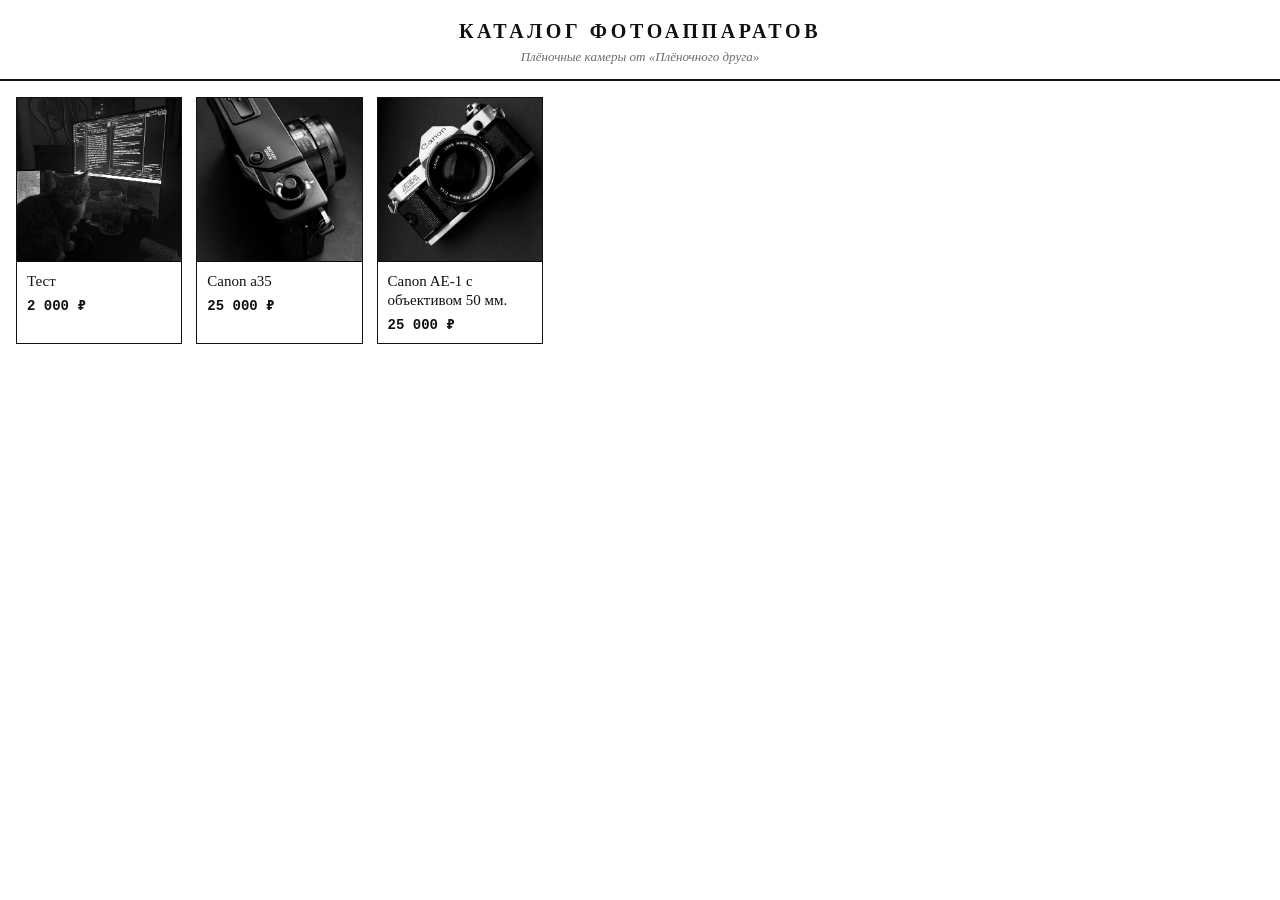
==== index.html @ 7c63b2c7 "Обновление каталога фотоаппаратов" ====
<!doctype html>
<html lang="ru">
<head>
  <meta charset="utf-8">
  <meta name="viewport" content="width=device-width, initial-scale=1, viewport-fit=cover">
  <title>Каталог фотоаппаратов</title>
  <!-- Официальный скрипт Telegram для Mini App: тема, кнопка «Назад», окна подтверждения. -->
  <script src="https://telegram.org/js/telegram-web-app.js"></script>
  <!-- Общие стили каталога и админ-панели: один файл, чтобы дизайн совпадал. -->
  <link rel="stylesheet" href="style.css">
</head>
<body>
  <header>
    <h1>Каталог фотоаппаратов</h1>
    <p>Плёночные камеры от «Плёночного друга»</p>
  </header>

  <main>
    <div id="grid" class="grid"></div>
    <div id="message" class="message">Загружаю каталог…</div>
  </main>

  <section id="detail" class="detail" aria-hidden="true">
    <!-- Фото товара: листаются свайпом или стрелками, точки показывают, какое фото открыто. -->
    <div id="gallery" class="gallery">
      <div id="gallery-track" class="gallery-track"></div>
      <button id="gallery-prev" class="gallery-arrow prev" type="button" aria-label="Предыдущее фото">‹</button>
      <button id="gallery-next" class="gallery-arrow next" type="button" aria-label="Следующее фото">›</button>
      <div id="gallery-dots" class="gallery-dots"></div>
    </div>
    <div class="body">
      <h2 id="detail-title"></h2>
      <div id="detail-price" class="price"></div>
      <div id="detail-description" class="description"></div>
    </div>
    <div class="actions">
      <button id="detail-back" class="back" type="button">Назад</button>
      <button id="detail-buy" class="buy" type="button">Хочу купить</button>
    </div>
  </section>

  <script>
    // Telegram.WebApp есть, только когда страница открыта внутри Telegram.
    const telegram = window.Telegram ? window.Telegram.WebApp : null;
    const texts = {
      empty: "Каталог пока пуст. Загляни чуть позже!",
      loadFailed: "Не получилось загрузить каталог. Закрой окно и открой каталог ещё раз.",
      noBot: "Не получилось открыть чат с ботом. Закрой окно и открой каталог ещё раз.",
    };

    let openedProduct = null;
    // Имя бота приходит в catalog.json: по нему кнопка «Хочу купить» открывает чат с ботом.
    let botUsername = "";

    if (telegram) {
      telegram.ready();
      telegram.expand();
      // Шапка и фон Telegram вокруг окна — белые, как страница.
      telegram.setHeaderColor("#ffffff");
      telegram.setBackgroundColor("#ffffff");
      telegram.BackButton.onClick(closeDetail);
    }

    function showMessage(text) {
      document.getElementById("message").textContent = text;
    }

    function alertUser(text) {
      if (telegram) telegram.showAlert(text); else alert(text);
    }

    // Карточку собираем через textContent, а не innerHTML: так текст из базы не может
    // случайно превратиться в код страницы.
    function createCard(product) {
      const card = document.createElement("article");
      card.className = "card";
      const photo = document.createElement("img");
      photo.src = product.photo_url;
      photo.alt = product.title;
      photo.loading = "lazy";
      const info = document.createElement("div");
      info.className = "info";
      const title = document.createElement("p");
      title.className = "title";
      title.textContent = product.title;
      const price = document.createElement("div");
      price.className = "price";
      price.textContent = product.price;
      info.append(title, price);
      card.append(photo, info);
      card.addEventListener("click", () => openDetail(product));
      return card;
    }

    // --- Листалка фото ---
    // Фото стоят в ряд, браузер сам листает их свайпом (scroll-snap — прокрутка
    // «защёлкивается» ровно на одном фото). Стрелки листают на одно фото, точки показывают номер.

    const track = document.getElementById("gallery-track");

    function currentPhotoIndex() {
      return track.clientWidth ? Math.round(track.scrollLeft / track.clientWidth) : 0;
    }

    function updateGalleryControls() {
      const count = track.children.length;
      const index = currentPhotoIndex();
      document.querySelectorAll("#gallery-dots span").forEach((dot, dotIndex) => {
        dot.classList.toggle("active", dotIndex === index);
      });
      document.getElementById("gallery-prev").disabled = index <= 0;
      document.getElementById("gallery-next").disabled = index >= count - 1;
    }

    function showPhotos(product) {
      // В старом catalog.json было только одно фото (photo_url) — поддерживаем и его.
      const urls = product.photos && product.photos.length ? product.photos : [product.photo_url];
      track.replaceChildren(...urls.map((url, index) => {
        const photo = document.createElement("img");
        photo.src = url;
        photo.alt = product.title + " — фото " + (index + 1);
        return photo;
      }));
      document.getElementById("gallery-dots").replaceChildren(
        ...urls.map(() => document.createElement("span"))
      );
      document.getElementById("gallery").classList.toggle("single", urls.length < 2);
      track.style.scrollBehavior = "auto";
      track.scrollLeft = 0; // новая карточка всегда открывается с первого фото
      track.style.scrollBehavior = "";
      updateGalleryControls();
    }

    function scrollPhotos(step) {
      track.scrollTo({ left: (currentPhotoIndex() + step) * track.clientWidth });
    }

    track.addEventListener("scroll", updateGalleryControls);
    document.getElementById("gallery-prev").addEventListener("click", () => scrollPhotos(-1));
    document.getElementById("gallery-next").addEventListener("click", () => scrollPhotos(1));

    function openDetail(product) {
      openedProduct = product;
      document.getElementById("detail-title").textContent = product.title;
      document.getElementById("detail-price").textContent = product.price;
      document.getElementById("detail-description").textContent = product.description;
      const detail = document.getElementById("detail");
      detail.classList.add("open");
      detail.setAttribute("aria-hidden", "false");
      detail.scrollTop = 0;
      // Фото показываем, когда карточка уже видна: иначе ширина листалки ещё неизвестна.
      showPhotos(product);
      if (telegram) telegram.BackButton.show();
    }

    function closeDetail() {
      openedProduct = null;
      const detail = document.getElementById("detail");
      detail.classList.remove("open");
      detail.setAttribute("aria-hidden", "true");
      if (telegram) telegram.BackButton.hide();
    }

    // «Хочу купить» открывает чат с ботом по ссылке t.me/бот?start=buy_12.
    // Бот покажет товар, спросит подтверждение и отправит заявку админам.
    // Так серверу каталога не нужно принимать заявки: хватает файлов на GitHub Pages.
    function buy(product) {
      if (!botUsername) {
        alertUser(texts.noBot);
        return;
      }
      const link = "https://t.me/" + botUsername + "?start=buy_" + product.id;
      if (telegram) {
        telegram.openTelegramLink(link);
        telegram.close();
      } else {
        window.open(link, "_blank");
      }
    }

    document.getElementById("detail-back").addEventListener("click", closeDetail);
    document.getElementById("detail-buy").addEventListener("click", () => {
      if (openedProduct) buy(openedProduct);
    });

    async function loadCatalog() {
      try {
        // cache: "no-store" — всегда свежий список, а не сохранённый браузером.
        const response = await fetch("catalog.json", { cache: "no-store" });
        if (!response.ok) throw new Error("bad status");
        const catalog = await response.json();
        botUsername = catalog.bot_username;
        const products = catalog.products;
        const grid = document.getElementById("grid");
        grid.replaceChildren(...products.map(createCard));
        showMessage(products.length ? "" : texts.empty);
      } catch (error) {
        showMessage(texts.loadFailed);
      }
    }

    loadCatalog();
  </script>
</body>
</html>
---- style.css ----
/* Общие стили каталога фотоаппаратов и админ-панели.
   Один файл для обеих страниц, чтобы дизайн всегда совпадал. */
/* Чёрно-белое оформление: только чёрный, белый и серые. Цвета темы Telegram не используем. */
:root {
  --ink: #111111;
  --paper: #ffffff;
  --grey: #6b6b6b;
  --line: #111111;
}
* { box-sizing: border-box; }
html, body {
  margin: 0;
  background: var(--paper);
  color: var(--ink);
  font-family: Georgia, "Times New Roman", serif;
  -webkit-tap-highlight-color: transparent;
}
header {
  padding: 20px 16px 14px;
  border-bottom: 2px solid var(--line);
  text-align: center;
}
header h1 {
  margin: 0;
  font-size: 20px;
  letter-spacing: 0.18em;
  text-transform: uppercase;
}
header p {
  margin: 6px 0 0;
  font-size: 13px;
  color: var(--grey);
  font-style: italic;
}
main { padding: 16px; }
.grid {
  display: grid;
  grid-template-columns: repeat(auto-fill, minmax(150px, 1fr));
  gap: 14px;
}
.card {
  border: 1px solid var(--line);
  background: var(--paper);
  cursor: pointer;
  display: flex;
  flex-direction: column;
}
.card img {
  width: 100%;
  aspect-ratio: 1 / 1;
  object-fit: cover;
  display: block;
  /* В списке фото чёрно-белые — в стиле плёнки. */
  filter: grayscale(1) contrast(1.05);
  border-bottom: 1px solid var(--line);
  background: #eeeeee;
}
.card .info { padding: 10px; }
.card .title {
  font-size: 15px;
  line-height: 1.25;
  margin: 0 0 6px;
}
.card .price {
  font-family: "Courier New", monospace;
  font-weight: bold;
  font-size: 14px;
}
.message {
  text-align: center;
  color: var(--grey);
  font-style: italic;
  padding: 48px 16px;
}
/* Карточка товара поверх списка. */
.detail {
  position: fixed;
  inset: 0;
  background: var(--paper);
  overflow-y: auto;
  display: none;
}
.detail.open { display: block; }
.detail img {
  width: 100%;
  max-height: 60vh;
  object-fit: contain;
  display: block;
  background: #f2f2f2;
  border-bottom: 2px solid var(--line);
  /* В карточке фото цветное: клиент видит реальное состояние камеры. */
}
/* Листалка фото в карточке товара: свайп пальцем или стрелки, точки — какое фото открыто. */
.gallery {
  position: relative;
  background: #f2f2f2;
  border-bottom: 2px solid var(--line);
}
.gallery-track {
  display: flex;
  overflow-x: auto;
  scroll-snap-type: x mandatory;
  scroll-behavior: smooth;
  scrollbar-width: none;
}
.gallery-track::-webkit-scrollbar { display: none; }
.detail .gallery-track img {
  flex: 0 0 100%;
  height: 60vh;
  max-height: 60vh;
  scroll-snap-align: center;
  border-bottom: none;
}
.gallery-arrow {
  position: absolute;
  top: 50%;
  transform: translateY(-50%);
  width: 40px;
  height: 40px;
  padding: 0;
  font-size: 24px;
  line-height: 1;
  background: var(--paper);
  color: var(--ink);
  border: 2px solid var(--ink);
  border-radius: 50%;
}
.gallery-arrow.prev { left: 10px; }
.gallery-arrow.next { right: 10px; }
.gallery-arrow:disabled { opacity: 0.25; }
.gallery-dots {
  position: absolute;
  left: 0;
  right: 0;
  bottom: 10px;
  display: flex;
  justify-content: center;
  gap: 8px;
}
.gallery-dots span {
  width: 9px;
  height: 9px;
  border: 1.5px solid var(--ink);
  background: var(--paper);
}
.gallery-dots span.active { background: var(--ink); }
.gallery.single .gallery-arrow, .gallery.single .gallery-dots { display: none; }
.detail .body { padding: 18px 16px 120px; }
.detail h2 { margin: 0 0 8px; font-size: 22px; line-height: 1.2; }
.detail .price {
  font-family: "Courier New", monospace;
  font-size: 20px;
  font-weight: bold;
  margin-bottom: 16px;
}
.detail .description {
  white-space: pre-wrap;
  line-height: 1.5;
  font-size: 16px;
}
.actions {
  position: fixed;
  left: 0;
  right: 0;
  bottom: 0;
  padding: 12px 16px calc(12px + env(safe-area-inset-bottom));
  background: var(--paper);
  border-top: 1px solid var(--line);
  display: flex;
  gap: 10px;
}
button {
  font-family: inherit;
  font-size: 16px;
  padding: 14px;
  border: 2px solid var(--ink);
  cursor: pointer;
}
.buy { flex: 1; background: var(--ink); color: var(--paper); text-transform: uppercase; letter-spacing: 0.08em; }
.buy:disabled { opacity: 0.5; }
.back { background: var(--paper); color: var(--ink); }

/* --- Админ-панель: те же цвета и шрифты, что у каталога --- */
.toolbar { padding: 16px 16px 0; }
.toolbar button { width: 100%; }
.primary { background: var(--ink); color: var(--paper); text-transform: uppercase; letter-spacing: 0.08em; }
.danger { background: var(--paper); color: var(--ink); border-style: dashed; }
.list { display: flex; flex-direction: column; gap: 12px; }
.row {
  display: flex;
  gap: 12px;
  align-items: center;
  border: 1px solid var(--line);
  padding: 10px;
  cursor: pointer;
  background: var(--paper);
}
.row img, .row .no-photo {
  width: 72px;
  height: 72px;
  object-fit: cover;
  filter: grayscale(1) contrast(1.05);
  border: 1px solid var(--line);
  flex-shrink: 0;
  background: #eeeeee;
}
.row .no-photo {
  display: flex;
  align-items: center;
  justify-content: center;
  font-size: 11px;
  color: var(--grey);
  text-align: center;
  font-style: italic;
}
.row .info { flex: 1; min-width: 0; }
.row .title { margin: 0 0 4px; font-size: 15px; line-height: 1.25; }
.row .price { font-family: "Courier New", monospace; font-weight: bold; font-size: 14px; }
.badge {
  display: inline-block;
  margin-top: 6px;
  padding: 2px 8px;
  border: 1px solid var(--ink);
  font-size: 12px;
  text-transform: uppercase;
  letter-spacing: 0.06em;
}
.badge.hidden { border-style: dashed; color: var(--grey); }
.form { display: flex; flex-direction: column; gap: 14px; }
.form label { font-size: 13px; text-transform: uppercase; letter-spacing: 0.08em; }
.form input, .form textarea {
  width: 100%;
  margin-top: 6px;
  padding: 12px;
  border: 2px solid var(--ink);
  border-radius: 0;
  font-family: inherit;
  font-size: 16px;
  background: var(--paper);
  color: var(--ink);
}
.form textarea { min-height: 140px; resize: vertical; }
.form .hint { font-size: 13px; color: var(--grey); font-style: italic; margin: 0; }
.form .field-name { font-size: 13px; text-transform: uppercase; letter-spacing: 0.08em; margin: 0 0 12px; }
.form .buttons { display: flex; flex-wrap: wrap; gap: 10px; }
.form .buttons button { flex: 1 1 140px; }

/* Фото товара в админ-панели: миниатюры, у каждой крестик «удалить», первое — обложка. */
.thumbs { display: flex; flex-wrap: wrap; gap: 10px; }
.thumb { position: relative; width: 84px; }
.thumb img, .thumb .no-photo {
  width: 84px;
  height: 84px;
  object-fit: cover;
  display: block;
  border: 1px solid var(--line);
  background: #eeeeee;
}
.thumb .no-photo {
  display: flex;
  align-items: center;
  justify-content: center;
  font-size: 11px;
  color: var(--grey);
  font-style: italic;
  text-align: center;
}
.thumb .remove {
  position: absolute;
  top: -8px;
  right: -8px;
  width: 28px;
  height: 28px;
  padding: 0;
  font-size: 16px;
  line-height: 1;
  border-radius: 50%;
  background: var(--paper);
  color: var(--ink);
}
.thumb .cover {
  display: block;
  margin-top: 4px;
  font-size: 11px;
  text-transform: uppercase;
  letter-spacing: 0.06em;
  text-align: center;
}
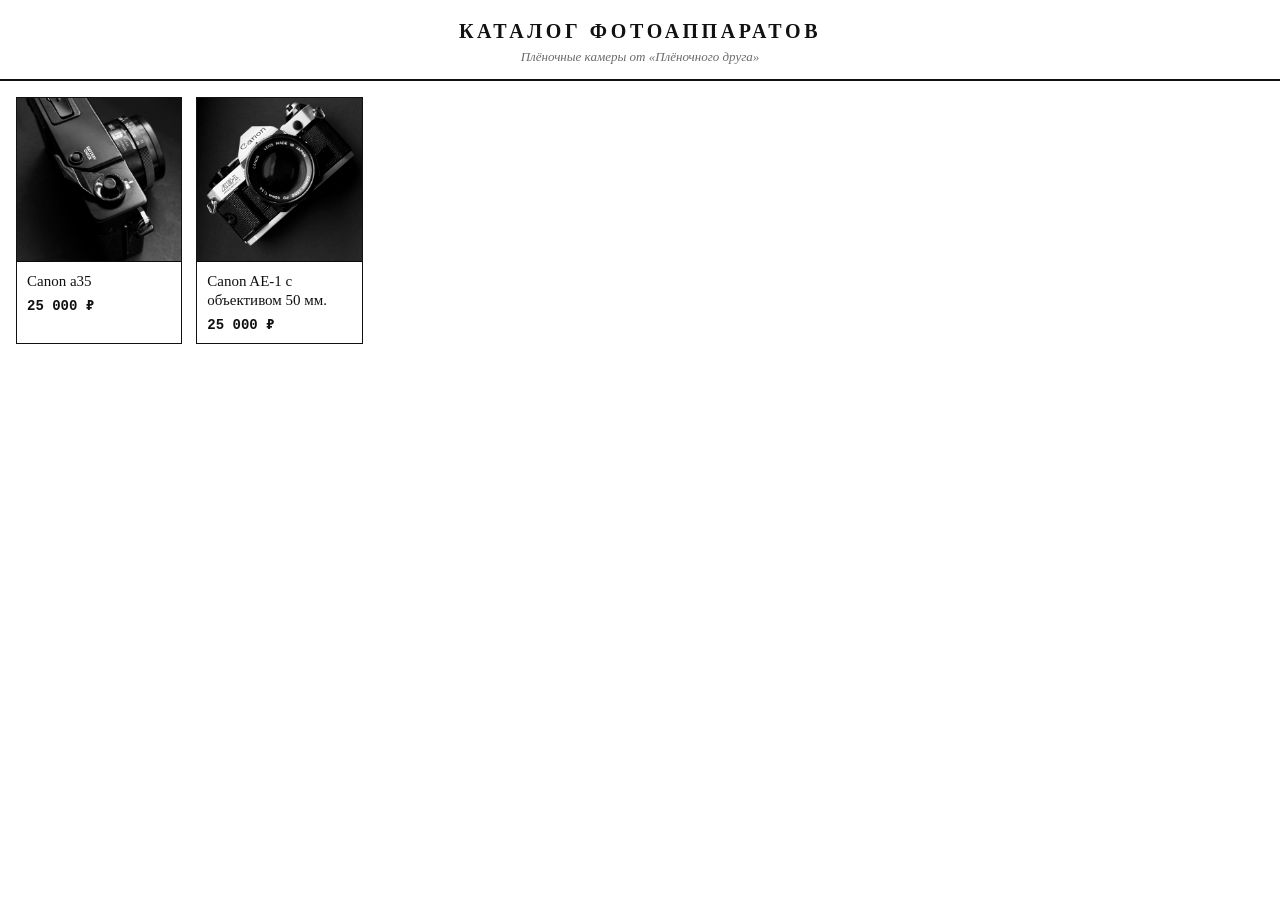
==== commit d4996c10: "Обновление каталога фотоаппаратов" ====
--- a/index.html
+++ b/index.html
@@ -89,6 +89,7 @@
       info.append(title, price);
       card.append(photo, info);
       card.addEventListener("click", () => openDetail(product));
+      addColorOnTouch(card);
       return card;
     }
 
@@ -139,6 +140,18 @@
     document.getElementById("gallery-prev").addEventListener("click", () => scrollPhotos(-1));
     document.getElementById("gallery-next").addEventListener("click", () => scrollPhotos(1));
 
+    // На телефоне мышки нет: пока палец лежит на карточке, фото плавно становится цветным,
+    // а когда палец убран или страницу листают — снова чёрно-белым.
+    function addColorOnTouch(card) {
+      const removeColor = () => card.classList.remove("in-color");
+      card.addEventListener("touchstart", () => card.classList.add("in-color"), { passive: true });
+      card.addEventListener("touchend", removeColor);
+      card.addEventListener("touchcancel", removeColor);
+      card.addEventListener("touchmove", removeColor, { passive: true });
+      // Долгое нажатие не должно открывать меню телефона поверх карточки.
+      card.addEventListener("contextmenu", (event) => event.preventDefault());
+    }
+
     function openDetail(product) {
       openedProduct = product;
       document.getElementById("detail-title").textContent = product.title;
--- a/style.css
+++ b/style.css
@@ -54,6 +54,22 @@
   filter: grayscale(1) contrast(1.05);
   border-bottom: 1px solid var(--line);
   background: #eeeeee;
+  /* Плавный переход из ЧБ в цвет и обратно. */
+  transition: filter 0.6s ease;
+  /* Долгое нажатие на фото не открывает меню телефона «Сохранить картинку». */
+  -webkit-touch-callout: none;
+  -webkit-user-select: none;
+  user-select: none;
+}
+/* Наведение мышки (только на устройствах с мышкой) или палец, задержанный на карточке, —
+   фото становится цветным. Класс in-color ставит скрипт каталога при касании. */
+@media (hover: hover) {
+  .card:hover img { filter: none; }
+}
+.card.in-color img { filter: none; }
+/* Если в системе включено «уменьшить движение» — без плавной анимации. */
+@media (prefers-reduced-motion: reduce) {
+  .card img { transition: none; }
 }
 .card .info { padding: 10px; }
 .card .title {
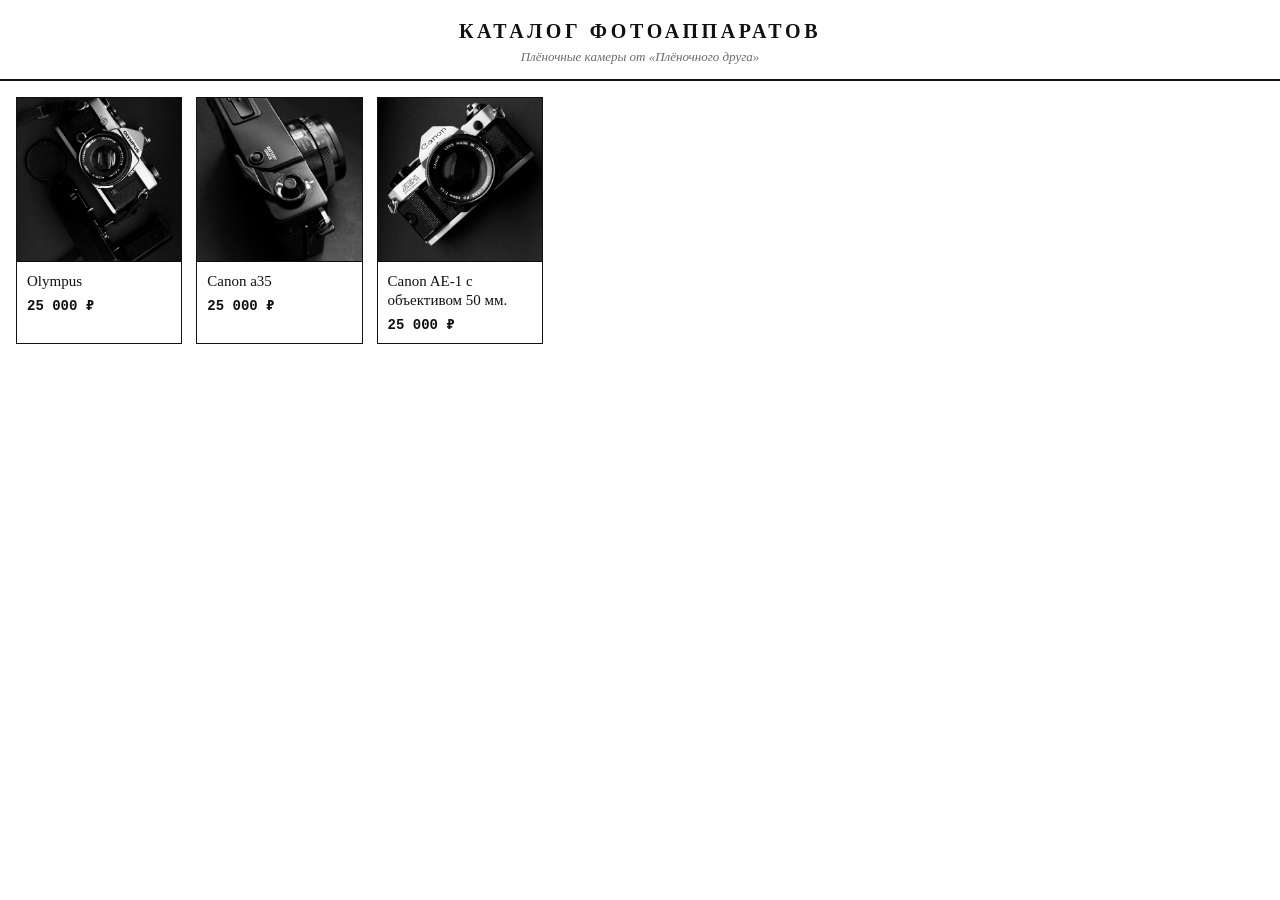
==== commit 15fb9a28: "Обновление каталога фотоаппаратов" ====
--- a/index.html
+++ b/index.html
@@ -87,9 +87,14 @@
       price.className = "price";
       price.textContent = product.price;
       info.append(title, price);
-      card.append(photo, info);
-      card.addEventListener("click", () => openDetail(product));
-      addColorOnTouch(card);
+      // Фото в рамке: поверх него при зажатии плавно проявляется следующее фото и видны точки.
+      const photoBox = document.createElement("div");
+      photoBox.className = "card-photo";
+      const dots = document.createElement("div");
+      dots.className = "card-dots";
+      photoBox.append(photo, dots);
+      card.append(photoBox, info);
+      addHoldPreview(card, photoBox, photo, dots, product);
       return card;
     }
 
@@ -140,16 +145,91 @@
     document.getElementById("gallery-prev").addEventListener("click", () => scrollPhotos(-1));
     document.getElementById("gallery-next").addEventListener("click", () => scrollPhotos(1));
 
-    // На телефоне мышки нет: пока палец лежит на карточке, фото плавно становится цветным,
-    // а когда палец убран или страницу листают — снова чёрно-белым.
-    function addColorOnTouch(card) {
-      const removeColor = () => card.classList.remove("in-color");
-      card.addEventListener("touchstart", () => card.classList.add("in-color"), { passive: true });
-      card.addEventListener("touchend", removeColor);
-      card.addEventListener("touchcancel", removeColor);
-      card.addEventListener("touchmove", removeColor, { passive: true });
+    // --- Зажатие карточки: просмотр фото прямо в списке ---
+    // Пока палец (или кнопка мышки) зажаты на карточке, фото плавно становится цветным
+    // и каждую секунду плавно сменяется следующим: 1 → 2 → 3 → снова 1.
+    // Маленькие точки внизу фото показывают, сколько всего фото и какое сейчас.
+    // Отпустили — плавно возвращается обложка в ЧБ. Короткое нажатие открывает карточку товара,
+    // а зажатие дольше полсекунды — нет: это просто просмотр фото.
+    const PHOTO_CHANGE_MS = 1000;
+    const PHOTO_FADE_MS = 400; // столько длится плавная смена фото (то же время — в style.css)
+    const LONG_PRESS_MS = 500;
+
+    // Плавная смена: новое фото проявляется поверх текущего, потом занимает его место.
+    function fadeToPhoto(photoBox, photo, url) {
+      if (photo.getAttribute("src") === url) return;
+      const next = document.createElement("img");
+      next.className = "next";
+      next.alt = photo.alt;
+      next.src = url;
+      photoBox.insertBefore(next, photo.nextSibling);
+      // Видимость включаем на следующем кадре — иначе браузер не покажет переход.
+      requestAnimationFrame(() => requestAnimationFrame(() => next.classList.add("shown")));
+      setTimeout(() => {
+        photo.src = url;
+        // Убираем верхнее фото, только когда нижнее уже готово, — так не будет мигания.
+        photo.decode().catch(() => {}).finally(() => next.remove());
+      }, PHOTO_FADE_MS);
+    }
+
+    function addHoldPreview(card, photoBox, photo, dots, product) {
+      const urls = product.photos && product.photos.length ? product.photos : [product.photo_url];
+      let pressedAt = 0; // когда зажали; 0 — сейчас не зажато
+      let timer = null;
+      let index = 0;
+      let wasLongPress = false;
+
+      // Точки по числу фото. Если фото одно, точек нет.
+      if (urls.length > 1) dots.replaceChildren(...urls.map(() => document.createElement("span")));
+
+      function markDot() {
+        Array.from(dots.children).forEach((dot, dotIndex) => dot.classList.toggle("active", dotIndex === index));
+      }
+
+      function startHold(event) {
+        if (event.pointerType === "mouse" && event.button !== 0) return; // только левая кнопка
+        pressedAt = Date.now();
+        wasLongPress = false;
+        index = 0;
+        markDot();
+        card.classList.add("in-color", "holding");
+        urls.slice(1).forEach((url) => { new Image().src = url; }); // заранее загружаем остальные фото
+        if (urls.length > 1) {
+          timer = setInterval(() => {
+            index = (index + 1) % urls.length;
+            markDot();
+            fadeToPhoto(photoBox, photo, urls[index]);
+          }, PHOTO_CHANGE_MS);
+        }
+      }
+
+      function stopHold() {
+        if (!pressedAt) return;
+        wasLongPress = Date.now() - pressedAt >= LONG_PRESS_MS;
+        pressedAt = 0;
+        clearInterval(timer);
+        timer = null;
+        card.classList.remove("in-color", "holding");
+        if (index !== 0) {
+          index = 0;
+          fadeToPhoto(photoBox, photo, urls[0]); // плавно возвращаем обложку
+        }
+      }
+
+      card.addEventListener("pointerdown", startHold);
+      // Отпустили палец, ушли мышкой с карточки или начали листать страницу — заканчиваем просмотр.
+      card.addEventListener("pointerup", stopHold);
+      card.addEventListener("pointercancel", stopHold);
+      card.addEventListener("pointerleave", stopHold);
       // Долгое нажатие не должно открывать меню телефона поверх карточки.
       card.addEventListener("contextmenu", (event) => event.preventDefault());
+      card.addEventListener("click", () => {
+        if (wasLongPress) {
+          wasLongPress = false; // это было зажатие для просмотра фото — карточку не открываем
+          return;
+        }
+        openDetail(product);
+      });
     }
 
     function openDetail(product) {
--- a/style.css
+++ b/style.css
@@ -67,9 +67,40 @@
   .card:hover img { filter: none; }
 }
 .card.in-color img { filter: none; }
+/* Фото карточки в рамке: при зажатии поверх него плавно проявляется следующее фото. */
+.card-photo { position: relative; }
+.card-photo img.next {
+  position: absolute;
+  top: 0;
+  left: 0;
+  opacity: 0;
+  transition: opacity 0.4s ease, filter 0.6s ease;
+}
+.card-photo img.next.shown { opacity: 1; }
+/* Точки внизу фото: сколько всего фото и какое сейчас. Видны, только пока карточка зажата. */
+.card-dots {
+  position: absolute;
+  left: 0;
+  right: 0;
+  bottom: 8px;
+  display: flex;
+  justify-content: center;
+  gap: 5px;
+  opacity: 0;
+  transition: opacity 0.3s ease;
+  pointer-events: none;
+}
+.card.holding .card-dots { opacity: 1; }
+.card-dots span {
+  width: 7px;
+  height: 7px;
+  border: 1px solid var(--ink);
+  background: var(--paper);
+}
+.card-dots span.active { background: var(--ink); }
 /* Если в системе включено «уменьшить движение» — без плавной анимации. */
 @media (prefers-reduced-motion: reduce) {
-  .card img { transition: none; }
+  .card img, .card-photo img.next, .card-dots { transition: none; }
 }
 .card .info { padding: 10px; }
 .card .title {
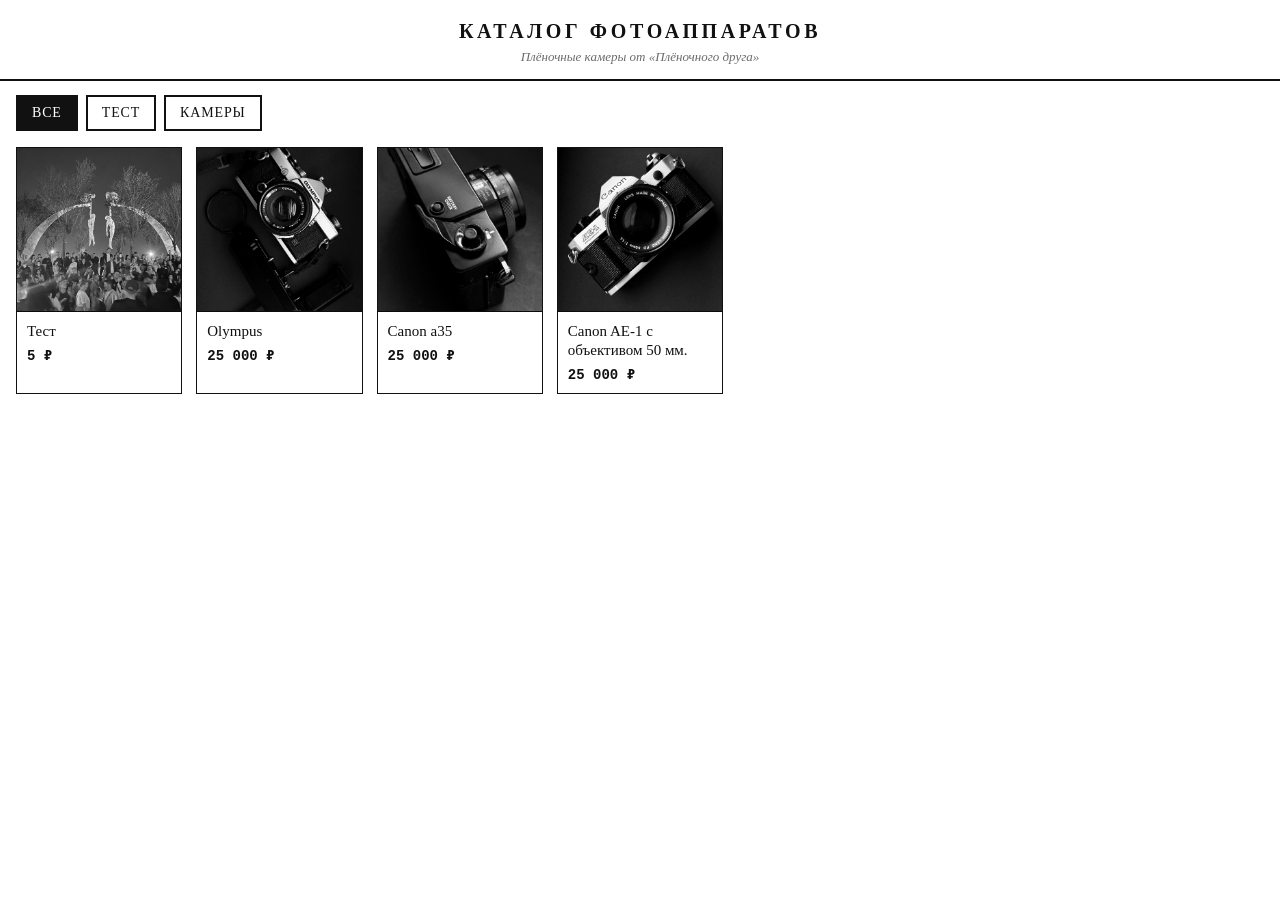
==== commit 0a140fef: "Обновление каталога фотоаппаратов" ====
--- a/index.html
+++ b/index.html
@@ -7,13 +7,16 @@
   <!-- Официальный скрипт Telegram для Mini App: тема, кнопка «Назад», окна подтверждения. -->
   <script src="https://telegram.org/js/telegram-web-app.js"></script>
   <!-- Общие стили каталога и админ-панели: один файл, чтобы дизайн совпадал. -->
-  <link rel="stylesheet" href="style.css">
+  <link rel="stylesheet" href="style.css?v=840e9e92">
 </head>
 <body>
   <header>
     <h1>Каталог фотоаппаратов</h1>
     <p>Плёночные камеры от «Плёночного друга»</p>
   </header>
+
+  <!-- Вкладки категорий: «Все» и по одной на категорию. Если категорий нет — строки не видно. -->
+  <nav id="tabs" class="tabs" hidden></nav>
 
   <main>
     <div id="grid" class="grid"></div>
@@ -44,6 +47,7 @@
     const telegram = window.Telegram ? window.Telegram.WebApp : null;
     const texts = {
       empty: "Каталог пока пуст. Загляни чуть позже!",
+      all: "Все",
       loadFailed: "Не получилось загрузить каталог. Закрой окно и открой каталог ещё раз.",
       noBot: "Не получилось открыть чат с ботом. Закрой окно и открой каталог ещё раз.",
     };
@@ -276,6 +280,38 @@
       if (openedProduct) buy(openedProduct);
     });
 
+    // --- Вкладки категорий ---
+    // Нажали вкладку — в списке остаются только товары этой категории. «Все» — все товары.
+
+    let allProducts = [];
+    let selectedCategory = null; // null — вкладка «Все»
+
+    function showProducts() {
+      const products = selectedCategory === null
+        ? allProducts
+        : allProducts.filter((product) => product.category_id === selectedCategory);
+      document.getElementById("grid").replaceChildren(...products.map(createCard));
+      showMessage(products.length ? "" : texts.empty);
+    }
+
+    function renderTabs(categories) {
+      const tabs = document.getElementById("tabs");
+      tabs.hidden = categories.length === 0;
+      const items = [{ id: null, title: texts.all }, ...categories];
+      tabs.replaceChildren(...items.map((category) => {
+        const tab = document.createElement("button");
+        tab.type = "button";
+        tab.className = category.id === selectedCategory ? "tab active" : "tab";
+        tab.textContent = category.title;
+        tab.addEventListener("click", () => {
+          selectedCategory = category.id;
+          renderTabs(categories);
+          showProducts();
+        });
+        return tab;
+      }));
+    }
+
     async function loadCatalog() {
       try {
         // cache: "no-store" — всегда свежий список, а не сохранённый браузером.
@@ -283,10 +319,9 @@
         if (!response.ok) throw new Error("bad status");
         const catalog = await response.json();
         botUsername = catalog.bot_username;
-        const products = catalog.products;
-        const grid = document.getElementById("grid");
-        grid.replaceChildren(...products.map(createCard));
-        showMessage(products.length ? "" : texts.empty);
+        allProducts = catalog.products;
+        renderTabs(catalog.categories || []);
+        showProducts();
       } catch (error) {
         showMessage(texts.loadFailed);
       }
--- a/style.css
+++ b/style.css
@@ -33,6 +33,27 @@
   font-style: italic;
 }
 main { padding: 16px; }
+/* Вкладки категорий: строка под шапкой, листается вбок, если не помещается. */
+.tabs {
+  display: flex;
+  gap: 8px;
+  padding: 14px 16px 0;
+  overflow-x: auto;
+  scrollbar-width: none;
+}
+.tabs::-webkit-scrollbar { display: none; }
+.tabs[hidden] { display: none; }
+.tab {
+  flex-shrink: 0;
+  padding: 8px 14px;
+  font-size: 14px;
+  background: var(--paper);
+  color: var(--ink);
+  text-transform: uppercase;
+  letter-spacing: 0.06em;
+  white-space: nowrap;
+}
+.tab.active { background: var(--ink); color: var(--paper); }
 .grid {
   display: grid;
   grid-template-columns: repeat(auto-fill, minmax(150px, 1fr));
@@ -228,7 +249,7 @@
 .back { background: var(--paper); color: var(--ink); }
 
 /* --- Админ-панель: те же цвета и шрифты, что у каталога --- */
-.toolbar { padding: 16px 16px 0; }
+.toolbar { padding: 16px 16px 0; display: flex; flex-direction: column; gap: 10px; }
 .toolbar button { width: 100%; }
 .primary { background: var(--ink); color: var(--paper); text-transform: uppercase; letter-spacing: 0.08em; }
 .danger { background: var(--paper); color: var(--ink); border-style: dashed; }
@@ -287,6 +308,38 @@
   color: var(--ink);
 }
 .form textarea { min-height: 140px; resize: vertical; }
+.form select {
+  width: 100%;
+  margin-top: 6px;
+  padding: 12px;
+  border: 2px solid var(--ink);
+  border-radius: 0;
+  font-family: inherit;
+  font-size: 16px;
+  background: var(--paper);
+  color: var(--ink);
+}
+/* Экран «Категории» в админ-панели. */
+.category-add { margin: 16px 0 20px; }
+.category-row {
+  border: 1px solid var(--line);
+  padding: 10px;
+  display: flex;
+  flex-direction: column;
+  gap: 8px;
+}
+.category-row input {
+  width: 100%;
+  padding: 10px;
+  border: 2px solid var(--ink);
+  border-radius: 0;
+  font-family: inherit;
+  font-size: 16px;
+}
+.category-row .count { font-size: 13px; color: var(--grey); font-style: italic; }
+.category-buttons { display: flex; flex-wrap: wrap; gap: 8px; }
+.category-buttons button { flex: 1 1 70px; padding: 10px 8px; font-size: 14px; background: var(--paper); color: var(--ink); }
+.category-buttons button:disabled { opacity: 0.3; }
 .form .hint { font-size: 13px; color: var(--grey); font-style: italic; margin: 0; }
 .form .field-name { font-size: 13px; text-transform: uppercase; letter-spacing: 0.08em; margin: 0 0 12px; }
 .form .buttons { display: flex; flex-wrap: wrap; gap: 10px; }
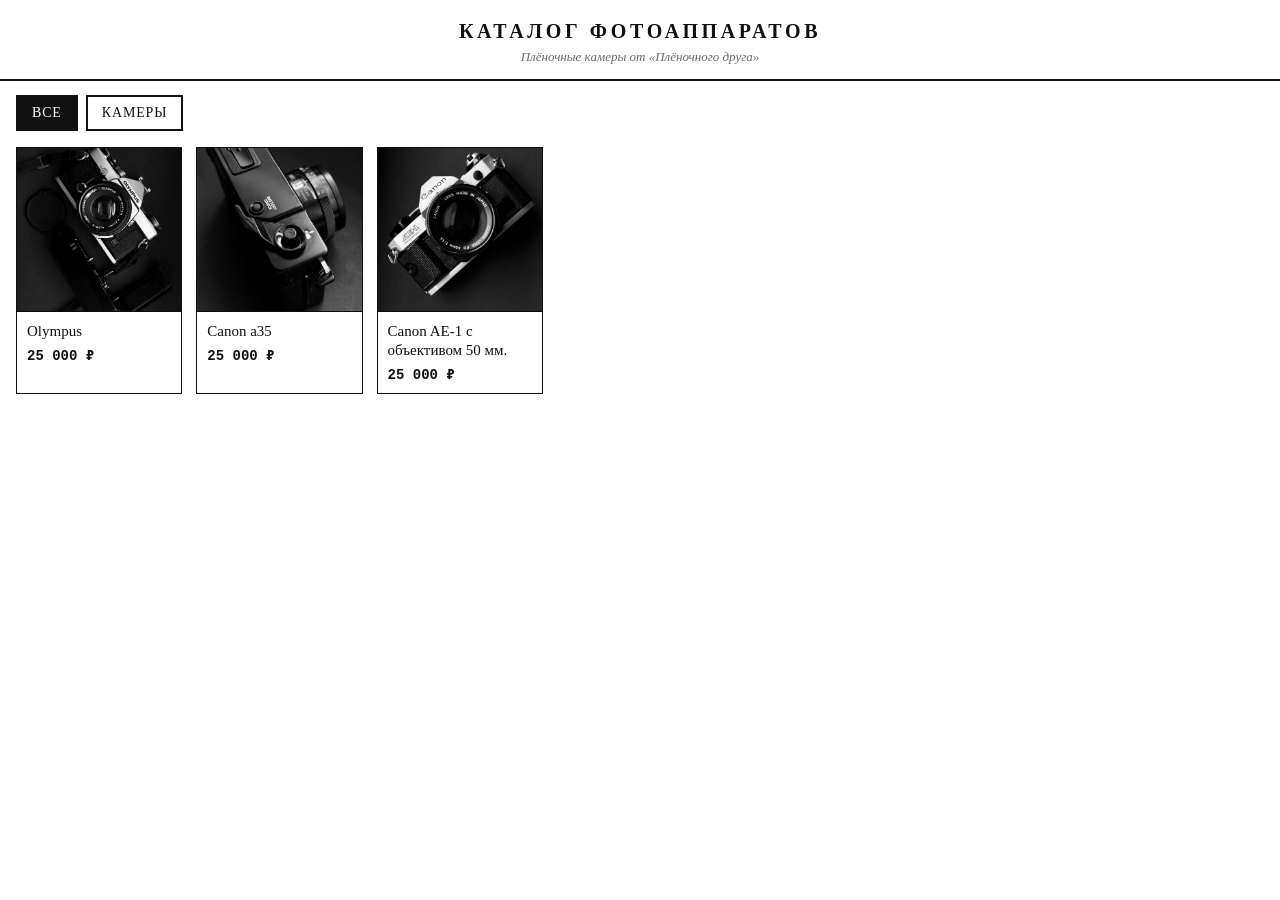
==== commit 9c7fbabb: "Обновление каталога фотоаппаратов" ====
--- a/index.html
+++ b/index.html
@@ -1,333 +1,333 @@
-<!doctype html>
-<html lang="ru">
-<head>
-  <meta charset="utf-8">
-  <meta name="viewport" content="width=device-width, initial-scale=1, viewport-fit=cover">
-  <title>Каталог фотоаппаратов</title>
-  <!-- Официальный скрипт Telegram для Mini App: тема, кнопка «Назад», окна подтверждения. -->
-  <script src="https://telegram.org/js/telegram-web-app.js"></script>
-  <!-- Общие стили каталога и админ-панели: один файл, чтобы дизайн совпадал. -->
-  <link rel="stylesheet" href="style.css?v=840e9e92">
-</head>
-<body>
-  <header>
-    <h1>Каталог фотоаппаратов</h1>
-    <p>Плёночные камеры от «Плёночного друга»</p>
-  </header>
-
-  <!-- Вкладки категорий: «Все» и по одной на категорию. Если категорий нет — строки не видно. -->
-  <nav id="tabs" class="tabs" hidden></nav>
-
-  <main>
-    <div id="grid" class="grid"></div>
-    <div id="message" class="message">Загружаю каталог…</div>
-  </main>
-
-  <section id="detail" class="detail" aria-hidden="true">
-    <!-- Фото товара: листаются свайпом или стрелками, точки показывают, какое фото открыто. -->
-    <div id="gallery" class="gallery">
-      <div id="gallery-track" class="gallery-track"></div>
-      <button id="gallery-prev" class="gallery-arrow prev" type="button" aria-label="Предыдущее фото">‹</button>
-      <button id="gallery-next" class="gallery-arrow next" type="button" aria-label="Следующее фото">›</button>
-      <div id="gallery-dots" class="gallery-dots"></div>
-    </div>
-    <div class="body">
-      <h2 id="detail-title"></h2>
-      <div id="detail-price" class="price"></div>
-      <div id="detail-description" class="description"></div>
-    </div>
-    <div class="actions">
-      <button id="detail-back" class="back" type="button">Назад</button>
-      <button id="detail-buy" class="buy" type="button">Хочу купить</button>
-    </div>
-  </section>
-
-  <script>
-    // Telegram.WebApp есть, только когда страница открыта внутри Telegram.
-    const telegram = window.Telegram ? window.Telegram.WebApp : null;
-    const texts = {
-      empty: "Каталог пока пуст. Загляни чуть позже!",
-      all: "Все",
-      loadFailed: "Не получилось загрузить каталог. Закрой окно и открой каталог ещё раз.",
-      noBot: "Не получилось открыть чат с ботом. Закрой окно и открой каталог ещё раз.",
-    };
-
-    let openedProduct = null;
-    // Имя бота приходит в catalog.json: по нему кнопка «Хочу купить» открывает чат с ботом.
-    let botUsername = "";
-
-    if (telegram) {
-      telegram.ready();
-      telegram.expand();
-      // Шапка и фон Telegram вокруг окна — белые, как страница.
-      telegram.setHeaderColor("#ffffff");
-      telegram.setBackgroundColor("#ffffff");
-      telegram.BackButton.onClick(closeDetail);
-    }
-
-    function showMessage(text) {
-      document.getElementById("message").textContent = text;
-    }
-
-    function alertUser(text) {
-      if (telegram) telegram.showAlert(text); else alert(text);
-    }
-
-    // Карточку собираем через textContent, а не innerHTML: так текст из базы не может
-    // случайно превратиться в код страницы.
-    function createCard(product) {
-      const card = document.createElement("article");
-      card.className = "card";
-      const photo = document.createElement("img");
-      photo.src = product.photo_url;
-      photo.alt = product.title;
-      photo.loading = "lazy";
-      const info = document.createElement("div");
-      info.className = "info";
-      const title = document.createElement("p");
-      title.className = "title";
-      title.textContent = product.title;
-      const price = document.createElement("div");
-      price.className = "price";
-      price.textContent = product.price;
-      info.append(title, price);
-      // Фото в рамке: поверх него при зажатии плавно проявляется следующее фото и видны точки.
-      const photoBox = document.createElement("div");
-      photoBox.className = "card-photo";
-      const dots = document.createElement("div");
-      dots.className = "card-dots";
-      photoBox.append(photo, dots);
-      card.append(photoBox, info);
-      addHoldPreview(card, photoBox, photo, dots, product);
-      return card;
-    }
-
-    // --- Листалка фото ---
-    // Фото стоят в ряд, браузер сам листает их свайпом (scroll-snap — прокрутка
-    // «защёлкивается» ровно на одном фото). Стрелки листают на одно фото, точки показывают номер.
-
-    const track = document.getElementById("gallery-track");
-
-    function currentPhotoIndex() {
-      return track.clientWidth ? Math.round(track.scrollLeft / track.clientWidth) : 0;
-    }
-
-    function updateGalleryControls() {
-      const count = track.children.length;
-      const index = currentPhotoIndex();
-      document.querySelectorAll("#gallery-dots span").forEach((dot, dotIndex) => {
-        dot.classList.toggle("active", dotIndex === index);
-      });
-      document.getElementById("gallery-prev").disabled = index <= 0;
-      document.getElementById("gallery-next").disabled = index >= count - 1;
-    }
-
-    function showPhotos(product) {
-      // В старом catalog.json было только одно фото (photo_url) — поддерживаем и его.
-      const urls = product.photos && product.photos.length ? product.photos : [product.photo_url];
-      track.replaceChildren(...urls.map((url, index) => {
-        const photo = document.createElement("img");
-        photo.src = url;
-        photo.alt = product.title + " — фото " + (index + 1);
-        return photo;
-      }));
-      document.getElementById("gallery-dots").replaceChildren(
-        ...urls.map(() => document.createElement("span"))
-      );
-      document.getElementById("gallery").classList.toggle("single", urls.length < 2);
-      track.style.scrollBehavior = "auto";
-      track.scrollLeft = 0; // новая карточка всегда открывается с первого фото
-      track.style.scrollBehavior = "";
-      updateGalleryControls();
-    }
-
-    function scrollPhotos(step) {
-      track.scrollTo({ left: (currentPhotoIndex() + step) * track.clientWidth });
-    }
-
-    track.addEventListener("scroll", updateGalleryControls);
-    document.getElementById("gallery-prev").addEventListener("click", () => scrollPhotos(-1));
-    document.getElementById("gallery-next").addEventListener("click", () => scrollPhotos(1));
-
-    // --- Зажатие карточки: просмотр фото прямо в списке ---
-    // Пока палец (или кнопка мышки) зажаты на карточке, фото плавно становится цветным
-    // и каждую секунду плавно сменяется следующим: 1 → 2 → 3 → снова 1.
-    // Маленькие точки внизу фото показывают, сколько всего фото и какое сейчас.
-    // Отпустили — плавно возвращается обложка в ЧБ. Короткое нажатие открывает карточку товара,
-    // а зажатие дольше полсекунды — нет: это просто просмотр фото.
-    const PHOTO_CHANGE_MS = 1000;
-    const PHOTO_FADE_MS = 400; // столько длится плавная смена фото (то же время — в style.css)
-    const LONG_PRESS_MS = 500;
-
-    // Плавная смена: новое фото проявляется поверх текущего, потом занимает его место.
-    function fadeToPhoto(photoBox, photo, url) {
-      if (photo.getAttribute("src") === url) return;
-      const next = document.createElement("img");
-      next.className = "next";
-      next.alt = photo.alt;
-      next.src = url;
-      photoBox.insertBefore(next, photo.nextSibling);
-      // Видимость включаем на следующем кадре — иначе браузер не покажет переход.
-      requestAnimationFrame(() => requestAnimationFrame(() => next.classList.add("shown")));
-      setTimeout(() => {
-        photo.src = url;
-        // Убираем верхнее фото, только когда нижнее уже готово, — так не будет мигания.
-        photo.decode().catch(() => {}).finally(() => next.remove());
-      }, PHOTO_FADE_MS);
-    }
-
-    function addHoldPreview(card, photoBox, photo, dots, product) {
-      const urls = product.photos && product.photos.length ? product.photos : [product.photo_url];
-      let pressedAt = 0; // когда зажали; 0 — сейчас не зажато
-      let timer = null;
-      let index = 0;
-      let wasLongPress = false;
-
-      // Точки по числу фото. Если фото одно, точек нет.
-      if (urls.length > 1) dots.replaceChildren(...urls.map(() => document.createElement("span")));
-
-      function markDot() {
-        Array.from(dots.children).forEach((dot, dotIndex) => dot.classList.toggle("active", dotIndex === index));
-      }
-
-      function startHold(event) {
-        if (event.pointerType === "mouse" && event.button !== 0) return; // только левая кнопка
-        pressedAt = Date.now();
-        wasLongPress = false;
-        index = 0;
-        markDot();
-        card.classList.add("in-color", "holding");
-        urls.slice(1).forEach((url) => { new Image().src = url; }); // заранее загружаем остальные фото
-        if (urls.length > 1) {
-          timer = setInterval(() => {
-            index = (index + 1) % urls.length;
-            markDot();
-            fadeToPhoto(photoBox, photo, urls[index]);
-          }, PHOTO_CHANGE_MS);
-        }
-      }
-
-      function stopHold() {
-        if (!pressedAt) return;
-        wasLongPress = Date.now() - pressedAt >= LONG_PRESS_MS;
-        pressedAt = 0;
-        clearInterval(timer);
-        timer = null;
-        card.classList.remove("in-color", "holding");
-        if (index !== 0) {
-          index = 0;
-          fadeToPhoto(photoBox, photo, urls[0]); // плавно возвращаем обложку
-        }
-      }
-
-      card.addEventListener("pointerdown", startHold);
-      // Отпустили палец, ушли мышкой с карточки или начали листать страницу — заканчиваем просмотр.
-      card.addEventListener("pointerup", stopHold);
-      card.addEventListener("pointercancel", stopHold);
-      card.addEventListener("pointerleave", stopHold);
-      // Долгое нажатие не должно открывать меню телефона поверх карточки.
-      card.addEventListener("contextmenu", (event) => event.preventDefault());
-      card.addEventListener("click", () => {
-        if (wasLongPress) {
-          wasLongPress = false; // это было зажатие для просмотра фото — карточку не открываем
-          return;
-        }
-        openDetail(product);
-      });
-    }
-
-    function openDetail(product) {
-      openedProduct = product;
-      document.getElementById("detail-title").textContent = product.title;
-      document.getElementById("detail-price").textContent = product.price;
-      document.getElementById("detail-description").textContent = product.description;
-      const detail = document.getElementById("detail");
-      detail.classList.add("open");
-      detail.setAttribute("aria-hidden", "false");
-      detail.scrollTop = 0;
-      // Фото показываем, когда карточка уже видна: иначе ширина листалки ещё неизвестна.
-      showPhotos(product);
-      if (telegram) telegram.BackButton.show();
-    }
-
-    function closeDetail() {
-      openedProduct = null;
-      const detail = document.getElementById("detail");
-      detail.classList.remove("open");
-      detail.setAttribute("aria-hidden", "true");
-      if (telegram) telegram.BackButton.hide();
-    }
-
-    // «Хочу купить» открывает чат с ботом по ссылке t.me/бот?start=buy_12.
-    // Бот покажет товар, спросит подтверждение и отправит заявку админам.
-    // Так серверу каталога не нужно принимать заявки: хватает файлов на GitHub Pages.
-    function buy(product) {
-      if (!botUsername) {
-        alertUser(texts.noBot);
-        return;
-      }
-      const link = "https://t.me/" + botUsername + "?start=buy_" + product.id;
-      if (telegram) {
-        telegram.openTelegramLink(link);
-        telegram.close();
-      } else {
-        window.open(link, "_blank");
-      }
-    }
-
-    document.getElementById("detail-back").addEventListener("click", closeDetail);
-    document.getElementById("detail-buy").addEventListener("click", () => {
-      if (openedProduct) buy(openedProduct);
-    });
-
-    // --- Вкладки категорий ---
-    // Нажали вкладку — в списке остаются только товары этой категории. «Все» — все товары.
-
-    let allProducts = [];
-    let selectedCategory = null; // null — вкладка «Все»
-
-    function showProducts() {
-      const products = selectedCategory === null
-        ? allProducts
-        : allProducts.filter((product) => product.category_id === selectedCategory);
-      document.getElementById("grid").replaceChildren(...products.map(createCard));
-      showMessage(products.length ? "" : texts.empty);
-    }
-
-    function renderTabs(categories) {
-      const tabs = document.getElementById("tabs");
-      tabs.hidden = categories.length === 0;
-      const items = [{ id: null, title: texts.all }, ...categories];
-      tabs.replaceChildren(...items.map((category) => {
-        const tab = document.createElement("button");
-        tab.type = "button";
-        tab.className = category.id === selectedCategory ? "tab active" : "tab";
-        tab.textContent = category.title;
-        tab.addEventListener("click", () => {
-          selectedCategory = category.id;
-          renderTabs(categories);
-          showProducts();
-        });
-        return tab;
-      }));
-    }
-
-    async function loadCatalog() {
-      try {
-        // cache: "no-store" — всегда свежий список, а не сохранённый браузером.
-        const response = await fetch("catalog.json", { cache: "no-store" });
-        if (!response.ok) throw new Error("bad status");
-        const catalog = await response.json();
-        botUsername = catalog.bot_username;
-        allProducts = catalog.products;
-        renderTabs(catalog.categories || []);
-        showProducts();
-      } catch (error) {
-        showMessage(texts.loadFailed);
-      }
-    }
-
-    loadCatalog();
-  </script>
-</body>
-</html>
+<!doctype html>
+<html lang="ru">
+<head>
+  <meta charset="utf-8">
+  <meta name="viewport" content="width=device-width, initial-scale=1, viewport-fit=cover">
+  <title>Каталог фотоаппаратов</title>
+  <!-- Официальный скрипт Telegram для Mini App: тема, кнопка «Назад», окна подтверждения. -->
+  <script src="https://telegram.org/js/telegram-web-app.js"></script>
+  <!-- Общие стили каталога и админ-панели: один файл, чтобы дизайн совпадал. -->
+  <link rel="stylesheet" href="style.css?v=2e8f360b">
+</head>
+<body>
+  <header>
+    <h1>Каталог фотоаппаратов</h1>
+    <p>Плёночные камеры от «Плёночного друга»</p>
+  </header>
+
+  <!-- Вкладки категорий: «Все» и по одной на категорию. Если категорий нет — строки не видно. -->
+  <nav id="tabs" class="tabs" hidden></nav>
+
+  <main>
+    <div id="grid" class="grid"></div>
+    <div id="message" class="message">Загружаю каталог…</div>
+  </main>
+
+  <section id="detail" class="detail" aria-hidden="true">
+    <!-- Фото товара: листаются свайпом или стрелками, точки показывают, какое фото открыто. -->
+    <div id="gallery" class="gallery">
+      <div id="gallery-track" class="gallery-track"></div>
+      <button id="gallery-prev" class="gallery-arrow prev" type="button" aria-label="Предыдущее фото">‹</button>
+      <button id="gallery-next" class="gallery-arrow next" type="button" aria-label="Следующее фото">›</button>
+      <div id="gallery-dots" class="gallery-dots"></div>
+    </div>
+    <div class="body">
+      <h2 id="detail-title"></h2>
+      <div id="detail-price" class="price"></div>
+      <div id="detail-description" class="description"></div>
+    </div>
+    <div class="actions">
+      <button id="detail-back" class="back" type="button">Назад</button>
+      <button id="detail-buy" class="buy" type="button">Хочу купить</button>
+    </div>
+  </section>
+
+  <script>
+    // Telegram.WebApp есть, только когда страница открыта внутри Telegram.
+    const telegram = window.Telegram ? window.Telegram.WebApp : null;
+    const texts = {
+      empty: "Каталог пока пуст. Загляни чуть позже!",
+      all: "Все",
+      loadFailed: "Не получилось загрузить каталог. Закрой окно и открой каталог ещё раз.",
+      noBot: "Не получилось открыть чат с ботом. Закрой окно и открой каталог ещё раз.",
+    };
+
+    let openedProduct = null;
+    // Имя бота приходит в catalog.json: по нему кнопка «Хочу купить» открывает чат с ботом.
+    let botUsername = "";
+
+    if (telegram) {
+      telegram.ready();
+      telegram.expand();
+      // Шапка и фон Telegram вокруг окна — белые, как страница.
+      telegram.setHeaderColor("#ffffff");
+      telegram.setBackgroundColor("#ffffff");
+      telegram.BackButton.onClick(closeDetail);
+    }
+
+    function showMessage(text) {
+      document.getElementById("message").textContent = text;
+    }
+
+    function alertUser(text) {
+      if (telegram) telegram.showAlert(text); else alert(text);
+    }
+
+    // Карточку собираем через textContent, а не innerHTML: так текст из базы не может
+    // случайно превратиться в код страницы.
+    function createCard(product) {
+      const card = document.createElement("article");
+      card.className = "card";
+      const photo = document.createElement("img");
+      photo.src = product.photo_url;
+      photo.alt = product.title;
+      photo.loading = "lazy";
+      const info = document.createElement("div");
+      info.className = "info";
+      const title = document.createElement("p");
+      title.className = "title";
+      title.textContent = product.title;
+      const price = document.createElement("div");
+      price.className = "price";
+      price.textContent = product.price;
+      info.append(title, price);
+      // Фото в рамке: поверх него при зажатии плавно проявляется следующее фото и видны точки.
+      const photoBox = document.createElement("div");
+      photoBox.className = "card-photo";
+      const dots = document.createElement("div");
+      dots.className = "card-dots";
+      photoBox.append(photo, dots);
+      card.append(photoBox, info);
+      addHoldPreview(card, photoBox, photo, dots, product);
+      return card;
+    }
+
+    // --- Листалка фото ---
+    // Фото стоят в ряд, браузер сам листает их свайпом (scroll-snap — прокрутка
+    // «защёлкивается» ровно на одном фото). Стрелки листают на одно фото, точки показывают номер.
+
+    const track = document.getElementById("gallery-track");
+
+    function currentPhotoIndex() {
+      return track.clientWidth ? Math.round(track.scrollLeft / track.clientWidth) : 0;
+    }
+
+    function updateGalleryControls() {
+      const count = track.children.length;
+      const index = currentPhotoIndex();
+      document.querySelectorAll("#gallery-dots span").forEach((dot, dotIndex) => {
+        dot.classList.toggle("active", dotIndex === index);
+      });
+      document.getElementById("gallery-prev").disabled = index <= 0;
+      document.getElementById("gallery-next").disabled = index >= count - 1;
+    }
+
+    function showPhotos(product) {
+      // В старом catalog.json было только одно фото (photo_url) — поддерживаем и его.
+      const urls = product.photos && product.photos.length ? product.photos : [product.photo_url];
+      track.replaceChildren(...urls.map((url, index) => {
+        const photo = document.createElement("img");
+        photo.src = url;
+        photo.alt = product.title + " — фото " + (index + 1);
+        return photo;
+      }));
+      document.getElementById("gallery-dots").replaceChildren(
+        ...urls.map(() => document.createElement("span"))
+      );
+      document.getElementById("gallery").classList.toggle("single", urls.length < 2);
+      track.style.scrollBehavior = "auto";
+      track.scrollLeft = 0; // новая карточка всегда открывается с первого фото
+      track.style.scrollBehavior = "";
+      updateGalleryControls();
+    }
+
+    function scrollPhotos(step) {
+      track.scrollTo({ left: (currentPhotoIndex() + step) * track.clientWidth });
+    }
+
+    track.addEventListener("scroll", updateGalleryControls);
+    document.getElementById("gallery-prev").addEventListener("click", () => scrollPhotos(-1));
+    document.getElementById("gallery-next").addEventListener("click", () => scrollPhotos(1));
+
+    // --- Зажатие карточки: просмотр фото прямо в списке ---
+    // Пока палец (или кнопка мышки) зажаты на карточке, фото плавно становится цветным
+    // и каждую секунду плавно сменяется следующим: 1 → 2 → 3 → снова 1.
+    // Маленькие точки внизу фото показывают, сколько всего фото и какое сейчас.
+    // Отпустили — плавно возвращается обложка в ЧБ. Короткое нажатие открывает карточку товара,
+    // а зажатие дольше полсекунды — нет: это просто просмотр фото.
+    const PHOTO_CHANGE_MS = 1000;
+    const PHOTO_FADE_MS = 400; // столько длится плавная смена фото (то же время — в style.css)
+    const LONG_PRESS_MS = 500;
+
+    // Плавная смена: новое фото проявляется поверх текущего, потом занимает его место.
+    function fadeToPhoto(photoBox, photo, url) {
+      if (photo.getAttribute("src") === url) return;
+      const next = document.createElement("img");
+      next.className = "next";
+      next.alt = photo.alt;
+      next.src = url;
+      photoBox.insertBefore(next, photo.nextSibling);
+      // Видимость включаем на следующем кадре — иначе браузер не покажет переход.
+      requestAnimationFrame(() => requestAnimationFrame(() => next.classList.add("shown")));
+      setTimeout(() => {
+        photo.src = url;
+        // Убираем верхнее фото, только когда нижнее уже готово, — так не будет мигания.
+        photo.decode().catch(() => {}).finally(() => next.remove());
+      }, PHOTO_FADE_MS);
+    }
+
+    function addHoldPreview(card, photoBox, photo, dots, product) {
+      const urls = product.photos && product.photos.length ? product.photos : [product.photo_url];
+      let pressedAt = 0; // когда зажали; 0 — сейчас не зажато
+      let timer = null;
+      let index = 0;
+      let wasLongPress = false;
+
+      // Точки по числу фото. Если фото одно, точек нет.
+      if (urls.length > 1) dots.replaceChildren(...urls.map(() => document.createElement("span")));
+
+      function markDot() {
+        Array.from(dots.children).forEach((dot, dotIndex) => dot.classList.toggle("active", dotIndex === index));
+      }
+
+      function startHold(event) {
+        if (event.pointerType === "mouse" && event.button !== 0) return; // только левая кнопка
+        pressedAt = Date.now();
+        wasLongPress = false;
+        index = 0;
+        markDot();
+        card.classList.add("in-color", "holding");
+        urls.slice(1).forEach((url) => { new Image().src = url; }); // заранее загружаем остальные фото
+        if (urls.length > 1) {
+          timer = setInterval(() => {
+            index = (index + 1) % urls.length;
+            markDot();
+            fadeToPhoto(photoBox, photo, urls[index]);
+          }, PHOTO_CHANGE_MS);
+        }
+      }
+
+      function stopHold() {
+        if (!pressedAt) return;
+        wasLongPress = Date.now() - pressedAt >= LONG_PRESS_MS;
+        pressedAt = 0;
+        clearInterval(timer);
+        timer = null;
+        card.classList.remove("in-color", "holding");
+        if (index !== 0) {
+          index = 0;
+          fadeToPhoto(photoBox, photo, urls[0]); // плавно возвращаем обложку
+        }
+      }
+
+      card.addEventListener("pointerdown", startHold);
+      // Отпустили палец, ушли мышкой с карточки или начали листать страницу — заканчиваем просмотр.
+      card.addEventListener("pointerup", stopHold);
+      card.addEventListener("pointercancel", stopHold);
+      card.addEventListener("pointerleave", stopHold);
+      // Долгое нажатие не должно открывать меню телефона поверх карточки.
+      card.addEventListener("contextmenu", (event) => event.preventDefault());
+      card.addEventListener("click", () => {
+        if (wasLongPress) {
+          wasLongPress = false; // это было зажатие для просмотра фото — карточку не открываем
+          return;
+        }
+        openDetail(product);
+      });
+    }
+
+    function openDetail(product) {
+      openedProduct = product;
+      document.getElementById("detail-title").textContent = product.title;
+      document.getElementById("detail-price").textContent = product.price;
+      document.getElementById("detail-description").textContent = product.description;
+      const detail = document.getElementById("detail");
+      detail.classList.add("open");
+      detail.setAttribute("aria-hidden", "false");
+      detail.scrollTop = 0;
+      // Фото показываем, когда карточка уже видна: иначе ширина листалки ещё неизвестна.
+      showPhotos(product);
+      if (telegram) telegram.BackButton.show();
+    }
+
+    function closeDetail() {
+      openedProduct = null;
+      const detail = document.getElementById("detail");
+      detail.classList.remove("open");
+      detail.setAttribute("aria-hidden", "true");
+      if (telegram) telegram.BackButton.hide();
+    }
+
+    // «Хочу купить» открывает чат с ботом по ссылке t.me/бот?start=buy_12.
+    // Бот покажет товар, спросит подтверждение и отправит заявку админам.
+    // Так серверу каталога не нужно принимать заявки: хватает файлов на GitHub Pages.
+    function buy(product) {
+      if (!botUsername) {
+        alertUser(texts.noBot);
+        return;
+      }
+      const link = "https://t.me/" + botUsername + "?start=buy_" + product.id;
+      if (telegram) {
+        telegram.openTelegramLink(link);
+        telegram.close();
+      } else {
+        window.open(link, "_blank");
+      }
+    }
+
+    document.getElementById("detail-back").addEventListener("click", closeDetail);
+    document.getElementById("detail-buy").addEventListener("click", () => {
+      if (openedProduct) buy(openedProduct);
+    });
+
+    // --- Вкладки категорий ---
+    // Нажали вкладку — в списке остаются только товары этой категории. «Все» — все товары.
+
+    let allProducts = [];
+    let selectedCategory = null; // null — вкладка «Все»
+
+    function showProducts() {
+      const products = selectedCategory === null
+        ? allProducts
+        : allProducts.filter((product) => product.category_id === selectedCategory);
+      document.getElementById("grid").replaceChildren(...products.map(createCard));
+      showMessage(products.length ? "" : texts.empty);
+    }
+
+    function renderTabs(categories) {
+      const tabs = document.getElementById("tabs");
+      tabs.hidden = categories.length === 0;
+      const items = [{ id: null, title: texts.all }, ...categories];
+      tabs.replaceChildren(...items.map((category) => {
+        const tab = document.createElement("button");
+        tab.type = "button";
+        tab.className = category.id === selectedCategory ? "tab active" : "tab";
+        tab.textContent = category.title;
+        tab.addEventListener("click", () => {
+          selectedCategory = category.id;
+          renderTabs(categories);
+          showProducts();
+        });
+        return tab;
+      }));
+    }
+
+    async function loadCatalog() {
+      try {
+        // cache: "no-store" — всегда свежий список, а не сохранённый браузером.
+        const response = await fetch("catalog.json", { cache: "no-store" });
+        if (!response.ok) throw new Error("bad status");
+        const catalog = await response.json();
+        botUsername = catalog.bot_username;
+        allProducts = catalog.products;
+        renderTabs(catalog.categories || []);
+        showProducts();
+      } catch (error) {
+        showMessage(texts.loadFailed);
+      }
+    }
+
+    loadCatalog();
+  </script>
+</body>
+</html>
--- a/style.css
+++ b/style.css
@@ -1,388 +1,388 @@
-/* Общие стили каталога фотоаппаратов и админ-панели.
-   Один файл для обеих страниц, чтобы дизайн всегда совпадал. */
-/* Чёрно-белое оформление: только чёрный, белый и серые. Цвета темы Telegram не используем. */
-:root {
-  --ink: #111111;
-  --paper: #ffffff;
-  --grey: #6b6b6b;
-  --line: #111111;
-}
-* { box-sizing: border-box; }
-html, body {
-  margin: 0;
-  background: var(--paper);
-  color: var(--ink);
-  font-family: Georgia, "Times New Roman", serif;
-  -webkit-tap-highlight-color: transparent;
-}
-header {
-  padding: 20px 16px 14px;
-  border-bottom: 2px solid var(--line);
-  text-align: center;
-}
-header h1 {
-  margin: 0;
-  font-size: 20px;
-  letter-spacing: 0.18em;
-  text-transform: uppercase;
-}
-header p {
-  margin: 6px 0 0;
-  font-size: 13px;
-  color: var(--grey);
-  font-style: italic;
-}
-main { padding: 16px; }
-/* Вкладки категорий: строка под шапкой, листается вбок, если не помещается. */
-.tabs {
-  display: flex;
-  gap: 8px;
-  padding: 14px 16px 0;
-  overflow-x: auto;
-  scrollbar-width: none;
-}
-.tabs::-webkit-scrollbar { display: none; }
-.tabs[hidden] { display: none; }
-.tab {
-  flex-shrink: 0;
-  padding: 8px 14px;
-  font-size: 14px;
-  background: var(--paper);
-  color: var(--ink);
-  text-transform: uppercase;
-  letter-spacing: 0.06em;
-  white-space: nowrap;
-}
-.tab.active { background: var(--ink); color: var(--paper); }
-.grid {
-  display: grid;
-  grid-template-columns: repeat(auto-fill, minmax(150px, 1fr));
-  gap: 14px;
-}
-.card {
-  border: 1px solid var(--line);
-  background: var(--paper);
-  cursor: pointer;
-  display: flex;
-  flex-direction: column;
-}
-.card img {
-  width: 100%;
-  aspect-ratio: 1 / 1;
-  object-fit: cover;
-  display: block;
-  /* В списке фото чёрно-белые — в стиле плёнки. */
-  filter: grayscale(1) contrast(1.05);
-  border-bottom: 1px solid var(--line);
-  background: #eeeeee;
-  /* Плавный переход из ЧБ в цвет и обратно. */
-  transition: filter 0.6s ease;
-  /* Долгое нажатие на фото не открывает меню телефона «Сохранить картинку». */
-  -webkit-touch-callout: none;
-  -webkit-user-select: none;
-  user-select: none;
-}
-/* Наведение мышки (только на устройствах с мышкой) или палец, задержанный на карточке, —
-   фото становится цветным. Класс in-color ставит скрипт каталога при касании. */
-@media (hover: hover) {
-  .card:hover img { filter: none; }
-}
-.card.in-color img { filter: none; }
-/* Фото карточки в рамке: при зажатии поверх него плавно проявляется следующее фото. */
-.card-photo { position: relative; }
-.card-photo img.next {
-  position: absolute;
-  top: 0;
-  left: 0;
-  opacity: 0;
-  transition: opacity 0.4s ease, filter 0.6s ease;
-}
-.card-photo img.next.shown { opacity: 1; }
-/* Точки внизу фото: сколько всего фото и какое сейчас. Видны, только пока карточка зажата. */
-.card-dots {
-  position: absolute;
-  left: 0;
-  right: 0;
-  bottom: 8px;
-  display: flex;
-  justify-content: center;
-  gap: 5px;
-  opacity: 0;
-  transition: opacity 0.3s ease;
-  pointer-events: none;
-}
-.card.holding .card-dots { opacity: 1; }
-.card-dots span {
-  width: 7px;
-  height: 7px;
-  border: 1px solid var(--ink);
-  background: var(--paper);
-}
-.card-dots span.active { background: var(--ink); }
-/* Если в системе включено «уменьшить движение» — без плавной анимации. */
-@media (prefers-reduced-motion: reduce) {
-  .card img, .card-photo img.next, .card-dots { transition: none; }
-}
-.card .info { padding: 10px; }
-.card .title {
-  font-size: 15px;
-  line-height: 1.25;
-  margin: 0 0 6px;
-}
-.card .price {
-  font-family: "Courier New", monospace;
-  font-weight: bold;
-  font-size: 14px;
-}
-.message {
-  text-align: center;
-  color: var(--grey);
-  font-style: italic;
-  padding: 48px 16px;
-}
-/* Карточка товара поверх списка. */
-.detail {
-  position: fixed;
-  inset: 0;
-  background: var(--paper);
-  overflow-y: auto;
-  display: none;
-}
-.detail.open { display: block; }
-.detail img {
-  width: 100%;
-  max-height: 60vh;
-  object-fit: contain;
-  display: block;
-  background: #f2f2f2;
-  border-bottom: 2px solid var(--line);
-  /* В карточке фото цветное: клиент видит реальное состояние камеры. */
-}
-/* Листалка фото в карточке товара: свайп пальцем или стрелки, точки — какое фото открыто. */
-.gallery {
-  position: relative;
-  background: #f2f2f2;
-  border-bottom: 2px solid var(--line);
-}
-.gallery-track {
-  display: flex;
-  overflow-x: auto;
-  scroll-snap-type: x mandatory;
-  scroll-behavior: smooth;
-  scrollbar-width: none;
-}
-.gallery-track::-webkit-scrollbar { display: none; }
-.detail .gallery-track img {
-  flex: 0 0 100%;
-  height: 60vh;
-  max-height: 60vh;
-  scroll-snap-align: center;
-  border-bottom: none;
-}
-.gallery-arrow {
-  position: absolute;
-  top: 50%;
-  transform: translateY(-50%);
-  width: 40px;
-  height: 40px;
-  padding: 0;
-  font-size: 24px;
-  line-height: 1;
-  background: var(--paper);
-  color: var(--ink);
-  border: 2px solid var(--ink);
-  border-radius: 50%;
-}
-.gallery-arrow.prev { left: 10px; }
-.gallery-arrow.next { right: 10px; }
-.gallery-arrow:disabled { opacity: 0.25; }
-.gallery-dots {
-  position: absolute;
-  left: 0;
-  right: 0;
-  bottom: 10px;
-  display: flex;
-  justify-content: center;
-  gap: 8px;
-}
-.gallery-dots span {
-  width: 9px;
-  height: 9px;
-  border: 1.5px solid var(--ink);
-  background: var(--paper);
-}
-.gallery-dots span.active { background: var(--ink); }
-.gallery.single .gallery-arrow, .gallery.single .gallery-dots { display: none; }
-.detail .body { padding: 18px 16px 120px; }
-.detail h2 { margin: 0 0 8px; font-size: 22px; line-height: 1.2; }
-.detail .price {
-  font-family: "Courier New", monospace;
-  font-size: 20px;
-  font-weight: bold;
-  margin-bottom: 16px;
-}
-.detail .description {
-  white-space: pre-wrap;
-  line-height: 1.5;
-  font-size: 16px;
-}
-.actions {
-  position: fixed;
-  left: 0;
-  right: 0;
-  bottom: 0;
-  padding: 12px 16px calc(12px + env(safe-area-inset-bottom));
-  background: var(--paper);
-  border-top: 1px solid var(--line);
-  display: flex;
-  gap: 10px;
-}
-button {
-  font-family: inherit;
-  font-size: 16px;
-  padding: 14px;
-  border: 2px solid var(--ink);
-  cursor: pointer;
-}
-.buy { flex: 1; background: var(--ink); color: var(--paper); text-transform: uppercase; letter-spacing: 0.08em; }
-.buy:disabled { opacity: 0.5; }
-.back { background: var(--paper); color: var(--ink); }
-
-/* --- Админ-панель: те же цвета и шрифты, что у каталога --- */
-.toolbar { padding: 16px 16px 0; display: flex; flex-direction: column; gap: 10px; }
-.toolbar button { width: 100%; }
-.primary { background: var(--ink); color: var(--paper); text-transform: uppercase; letter-spacing: 0.08em; }
-.danger { background: var(--paper); color: var(--ink); border-style: dashed; }
-.list { display: flex; flex-direction: column; gap: 12px; }
-.row {
-  display: flex;
-  gap: 12px;
-  align-items: center;
-  border: 1px solid var(--line);
-  padding: 10px;
-  cursor: pointer;
-  background: var(--paper);
-}
-.row img, .row .no-photo {
-  width: 72px;
-  height: 72px;
-  object-fit: cover;
-  filter: grayscale(1) contrast(1.05);
-  border: 1px solid var(--line);
-  flex-shrink: 0;
-  background: #eeeeee;
-}
-.row .no-photo {
-  display: flex;
-  align-items: center;
-  justify-content: center;
-  font-size: 11px;
-  color: var(--grey);
-  text-align: center;
-  font-style: italic;
-}
-.row .info { flex: 1; min-width: 0; }
-.row .title { margin: 0 0 4px; font-size: 15px; line-height: 1.25; }
-.row .price { font-family: "Courier New", monospace; font-weight: bold; font-size: 14px; }
-.badge {
-  display: inline-block;
-  margin-top: 6px;
-  padding: 2px 8px;
-  border: 1px solid var(--ink);
-  font-size: 12px;
-  text-transform: uppercase;
-  letter-spacing: 0.06em;
-}
-.badge.hidden { border-style: dashed; color: var(--grey); }
-.form { display: flex; flex-direction: column; gap: 14px; }
-.form label { font-size: 13px; text-transform: uppercase; letter-spacing: 0.08em; }
-.form input, .form textarea {
-  width: 100%;
-  margin-top: 6px;
-  padding: 12px;
-  border: 2px solid var(--ink);
-  border-radius: 0;
-  font-family: inherit;
-  font-size: 16px;
-  background: var(--paper);
-  color: var(--ink);
-}
-.form textarea { min-height: 140px; resize: vertical; }
-.form select {
-  width: 100%;
-  margin-top: 6px;
-  padding: 12px;
-  border: 2px solid var(--ink);
-  border-radius: 0;
-  font-family: inherit;
-  font-size: 16px;
-  background: var(--paper);
-  color: var(--ink);
-}
-/* Экран «Категории» в админ-панели. */
-.category-add { margin: 16px 0 20px; }
-.category-row {
-  border: 1px solid var(--line);
-  padding: 10px;
-  display: flex;
-  flex-direction: column;
-  gap: 8px;
-}
-.category-row input {
-  width: 100%;
-  padding: 10px;
-  border: 2px solid var(--ink);
-  border-radius: 0;
-  font-family: inherit;
-  font-size: 16px;
-}
-.category-row .count { font-size: 13px; color: var(--grey); font-style: italic; }
-.category-buttons { display: flex; flex-wrap: wrap; gap: 8px; }
-.category-buttons button { flex: 1 1 70px; padding: 10px 8px; font-size: 14px; background: var(--paper); color: var(--ink); }
-.category-buttons button:disabled { opacity: 0.3; }
-.form .hint { font-size: 13px; color: var(--grey); font-style: italic; margin: 0; }
-.form .field-name { font-size: 13px; text-transform: uppercase; letter-spacing: 0.08em; margin: 0 0 12px; }
-.form .buttons { display: flex; flex-wrap: wrap; gap: 10px; }
-.form .buttons button { flex: 1 1 140px; }
-
-/* Фото товара в админ-панели: миниатюры, у каждой крестик «удалить», первое — обложка. */
-.thumbs { display: flex; flex-wrap: wrap; gap: 10px; }
-.thumb { position: relative; width: 84px; }
-.thumb img, .thumb .no-photo {
-  width: 84px;
-  height: 84px;
-  object-fit: cover;
-  display: block;
-  border: 1px solid var(--line);
-  background: #eeeeee;
-}
-.thumb .no-photo {
-  display: flex;
-  align-items: center;
-  justify-content: center;
-  font-size: 11px;
-  color: var(--grey);
-  font-style: italic;
-  text-align: center;
-}
-.thumb .remove {
-  position: absolute;
-  top: -8px;
-  right: -8px;
-  width: 28px;
-  height: 28px;
-  padding: 0;
-  font-size: 16px;
-  line-height: 1;
-  border-radius: 50%;
-  background: var(--paper);
-  color: var(--ink);
-}
-.thumb .cover {
-  display: block;
-  margin-top: 4px;
-  font-size: 11px;
-  text-transform: uppercase;
-  letter-spacing: 0.06em;
-  text-align: center;
-}
+/* Общие стили каталога фотоаппаратов и админ-панели.
+   Один файл для обеих страниц, чтобы дизайн всегда совпадал. */
+/* Чёрно-белое оформление: только чёрный, белый и серые. Цвета темы Telegram не используем. */
+:root {
+  --ink: #111111;
+  --paper: #ffffff;
+  --grey: #6b6b6b;
+  --line: #111111;
+}
+* { box-sizing: border-box; }
+html, body {
+  margin: 0;
+  background: var(--paper);
+  color: var(--ink);
+  font-family: Georgia, "Times New Roman", serif;
+  -webkit-tap-highlight-color: transparent;
+}
+header {
+  padding: 20px 16px 14px;
+  border-bottom: 2px solid var(--line);
+  text-align: center;
+}
+header h1 {
+  margin: 0;
+  font-size: 20px;
+  letter-spacing: 0.18em;
+  text-transform: uppercase;
+}
+header p {
+  margin: 6px 0 0;
+  font-size: 13px;
+  color: var(--grey);
+  font-style: italic;
+}
+main { padding: 16px; }
+/* Вкладки категорий: строка под шапкой, листается вбок, если не помещается. */
+.tabs {
+  display: flex;
+  gap: 8px;
+  padding: 14px 16px 0;
+  overflow-x: auto;
+  scrollbar-width: none;
+}
+.tabs::-webkit-scrollbar { display: none; }
+.tabs[hidden] { display: none; }
+.tab {
+  flex-shrink: 0;
+  padding: 8px 14px;
+  font-size: 14px;
+  background: var(--paper);
+  color: var(--ink);
+  text-transform: uppercase;
+  letter-spacing: 0.06em;
+  white-space: nowrap;
+}
+.tab.active { background: var(--ink); color: var(--paper); }
+.grid {
+  display: grid;
+  grid-template-columns: repeat(auto-fill, minmax(150px, 1fr));
+  gap: 14px;
+}
+.card {
+  border: 1px solid var(--line);
+  background: var(--paper);
+  cursor: pointer;
+  display: flex;
+  flex-direction: column;
+}
+.card img {
+  width: 100%;
+  aspect-ratio: 1 / 1;
+  object-fit: cover;
+  display: block;
+  /* В списке фото чёрно-белые — в стиле плёнки. */
+  filter: grayscale(1) contrast(1.05);
+  border-bottom: 1px solid var(--line);
+  background: #eeeeee;
+  /* Плавный переход из ЧБ в цвет и обратно. */
+  transition: filter 0.6s ease;
+  /* Долгое нажатие на фото не открывает меню телефона «Сохранить картинку». */
+  -webkit-touch-callout: none;
+  -webkit-user-select: none;
+  user-select: none;
+}
+/* Наведение мышки (только на устройствах с мышкой) или палец, задержанный на карточке, —
+   фото становится цветным. Класс in-color ставит скрипт каталога при касании. */
+@media (hover: hover) {
+  .card:hover img { filter: none; }
+}
+.card.in-color img { filter: none; }
+/* Фото карточки в рамке: при зажатии поверх него плавно проявляется следующее фото. */
+.card-photo { position: relative; }
+.card-photo img.next {
+  position: absolute;
+  top: 0;
+  left: 0;
+  opacity: 0;
+  transition: opacity 0.4s ease, filter 0.6s ease;
+}
+.card-photo img.next.shown { opacity: 1; }
+/* Точки внизу фото: сколько всего фото и какое сейчас. Видны, только пока карточка зажата. */
+.card-dots {
+  position: absolute;
+  left: 0;
+  right: 0;
+  bottom: 8px;
+  display: flex;
+  justify-content: center;
+  gap: 5px;
+  opacity: 0;
+  transition: opacity 0.3s ease;
+  pointer-events: none;
+}
+.card.holding .card-dots { opacity: 1; }
+.card-dots span {
+  width: 7px;
+  height: 7px;
+  border: 1px solid var(--ink);
+  background: var(--paper);
+}
+.card-dots span.active { background: var(--ink); }
+/* Если в системе включено «уменьшить движение» — без плавной анимации. */
+@media (prefers-reduced-motion: reduce) {
+  .card img, .card-photo img.next, .card-dots { transition: none; }
+}
+.card .info { padding: 10px; }
+.card .title {
+  font-size: 15px;
+  line-height: 1.25;
+  margin: 0 0 6px;
+}
+.card .price {
+  font-family: "Courier New", monospace;
+  font-weight: bold;
+  font-size: 14px;
+}
+.message {
+  text-align: center;
+  color: var(--grey);
+  font-style: italic;
+  padding: 48px 16px;
+}
+/* Карточка товара поверх списка. */
+.detail {
+  position: fixed;
+  inset: 0;
+  background: var(--paper);
+  overflow-y: auto;
+  display: none;
+}
+.detail.open { display: block; }
+.detail img {
+  width: 100%;
+  max-height: 60vh;
+  object-fit: contain;
+  display: block;
+  background: #f2f2f2;
+  border-bottom: 2px solid var(--line);
+  /* В карточке фото цветное: клиент видит реальное состояние камеры. */
+}
+/* Листалка фото в карточке товара: свайп пальцем или стрелки, точки — какое фото открыто. */
+.gallery {
+  position: relative;
+  background: #f2f2f2;
+  border-bottom: 2px solid var(--line);
+}
+.gallery-track {
+  display: flex;
+  overflow-x: auto;
+  scroll-snap-type: x mandatory;
+  scroll-behavior: smooth;
+  scrollbar-width: none;
+}
+.gallery-track::-webkit-scrollbar { display: none; }
+.detail .gallery-track img {
+  flex: 0 0 100%;
+  height: 60vh;
+  max-height: 60vh;
+  scroll-snap-align: center;
+  border-bottom: none;
+}
+.gallery-arrow {
+  position: absolute;
+  top: 50%;
+  transform: translateY(-50%);
+  width: 40px;
+  height: 40px;
+  padding: 0;
+  font-size: 24px;
+  line-height: 1;
+  background: var(--paper);
+  color: var(--ink);
+  border: 2px solid var(--ink);
+  border-radius: 50%;
+}
+.gallery-arrow.prev { left: 10px; }
+.gallery-arrow.next { right: 10px; }
+.gallery-arrow:disabled { opacity: 0.25; }
+.gallery-dots {
+  position: absolute;
+  left: 0;
+  right: 0;
+  bottom: 10px;
+  display: flex;
+  justify-content: center;
+  gap: 8px;
+}
+.gallery-dots span {
+  width: 9px;
+  height: 9px;
+  border: 1.5px solid var(--ink);
+  background: var(--paper);
+}
+.gallery-dots span.active { background: var(--ink); }
+.gallery.single .gallery-arrow, .gallery.single .gallery-dots { display: none; }
+.detail .body { padding: 18px 16px 120px; }
+.detail h2 { margin: 0 0 8px; font-size: 22px; line-height: 1.2; }
+.detail .price {
+  font-family: "Courier New", monospace;
+  font-size: 20px;
+  font-weight: bold;
+  margin-bottom: 16px;
+}
+.detail .description {
+  white-space: pre-wrap;
+  line-height: 1.5;
+  font-size: 16px;
+}
+.actions {
+  position: fixed;
+  left: 0;
+  right: 0;
+  bottom: 0;
+  padding: 12px 16px calc(12px + env(safe-area-inset-bottom));
+  background: var(--paper);
+  border-top: 1px solid var(--line);
+  display: flex;
+  gap: 10px;
+}
+button {
+  font-family: inherit;
+  font-size: 16px;
+  padding: 14px;
+  border: 2px solid var(--ink);
+  cursor: pointer;
+}
+.buy { flex: 1; background: var(--ink); color: var(--paper); text-transform: uppercase; letter-spacing: 0.08em; }
+.buy:disabled { opacity: 0.5; }
+.back { background: var(--paper); color: var(--ink); }
+
+/* --- Админ-панель: те же цвета и шрифты, что у каталога --- */
+.toolbar { padding: 16px 16px 0; display: flex; flex-direction: column; gap: 10px; }
+.toolbar button { width: 100%; }
+.primary { background: var(--ink); color: var(--paper); text-transform: uppercase; letter-spacing: 0.08em; }
+.danger { background: var(--paper); color: var(--ink); border-style: dashed; }
+.list { display: flex; flex-direction: column; gap: 12px; }
+.row {
+  display: flex;
+  gap: 12px;
+  align-items: center;
+  border: 1px solid var(--line);
+  padding: 10px;
+  cursor: pointer;
+  background: var(--paper);
+}
+.row img, .row .no-photo {
+  width: 72px;
+  height: 72px;
+  object-fit: cover;
+  filter: grayscale(1) contrast(1.05);
+  border: 1px solid var(--line);
+  flex-shrink: 0;
+  background: #eeeeee;
+}
+.row .no-photo {
+  display: flex;
+  align-items: center;
+  justify-content: center;
+  font-size: 11px;
+  color: var(--grey);
+  text-align: center;
+  font-style: italic;
+}
+.row .info { flex: 1; min-width: 0; }
+.row .title { margin: 0 0 4px; font-size: 15px; line-height: 1.25; }
+.row .price { font-family: "Courier New", monospace; font-weight: bold; font-size: 14px; }
+.badge {
+  display: inline-block;
+  margin-top: 6px;
+  padding: 2px 8px;
+  border: 1px solid var(--ink);
+  font-size: 12px;
+  text-transform: uppercase;
+  letter-spacing: 0.06em;
+}
+.badge.hidden { border-style: dashed; color: var(--grey); }
+.form { display: flex; flex-direction: column; gap: 14px; }
+.form label { font-size: 13px; text-transform: uppercase; letter-spacing: 0.08em; }
+.form input, .form textarea {
+  width: 100%;
+  margin-top: 6px;
+  padding: 12px;
+  border: 2px solid var(--ink);
+  border-radius: 0;
+  font-family: inherit;
+  font-size: 16px;
+  background: var(--paper);
+  color: var(--ink);
+}
+.form textarea { min-height: 140px; resize: vertical; }
+.form select {
+  width: 100%;
+  margin-top: 6px;
+  padding: 12px;
+  border: 2px solid var(--ink);
+  border-radius: 0;
+  font-family: inherit;
+  font-size: 16px;
+  background: var(--paper);
+  color: var(--ink);
+}
+/* Экран «Категории» в админ-панели. */
+.category-add { margin: 16px 0 20px; }
+.category-row {
+  border: 1px solid var(--line);
+  padding: 10px;
+  display: flex;
+  flex-direction: column;
+  gap: 8px;
+}
+.category-row input {
+  width: 100%;
+  padding: 10px;
+  border: 2px solid var(--ink);
+  border-radius: 0;
+  font-family: inherit;
+  font-size: 16px;
+}
+.category-row .count { font-size: 13px; color: var(--grey); font-style: italic; }
+.category-buttons { display: flex; flex-wrap: wrap; gap: 8px; }
+.category-buttons button { flex: 1 1 70px; padding: 10px 8px; font-size: 14px; background: var(--paper); color: var(--ink); }
+.category-buttons button:disabled { opacity: 0.3; }
+.form .hint { font-size: 13px; color: var(--grey); font-style: italic; margin: 0; }
+.form .field-name { font-size: 13px; text-transform: uppercase; letter-spacing: 0.08em; margin: 0 0 12px; }
+.form .buttons { display: flex; flex-wrap: wrap; gap: 10px; }
+.form .buttons button { flex: 1 1 140px; }
+
+/* Фото товара в админ-панели: миниатюры, у каждой крестик «удалить», первое — обложка. */
+.thumbs { display: flex; flex-wrap: wrap; gap: 10px; }
+.thumb { position: relative; width: 84px; }
+.thumb img, .thumb .no-photo {
+  width: 84px;
+  height: 84px;
+  object-fit: cover;
+  display: block;
+  border: 1px solid var(--line);
+  background: #eeeeee;
+}
+.thumb .no-photo {
+  display: flex;
+  align-items: center;
+  justify-content: center;
+  font-size: 11px;
+  color: var(--grey);
+  font-style: italic;
+  text-align: center;
+}
+.thumb .remove {
+  position: absolute;
+  top: -8px;
+  right: -8px;
+  width: 28px;
+  height: 28px;
+  padding: 0;
+  font-size: 16px;
+  line-height: 1;
+  border-radius: 50%;
+  background: var(--paper);
+  color: var(--ink);
+}
+.thumb .cover {
+  display: block;
+  margin-top: 4px;
+  font-size: 11px;
+  text-transform: uppercase;
+  letter-spacing: 0.06em;
+  text-align: center;
+}
